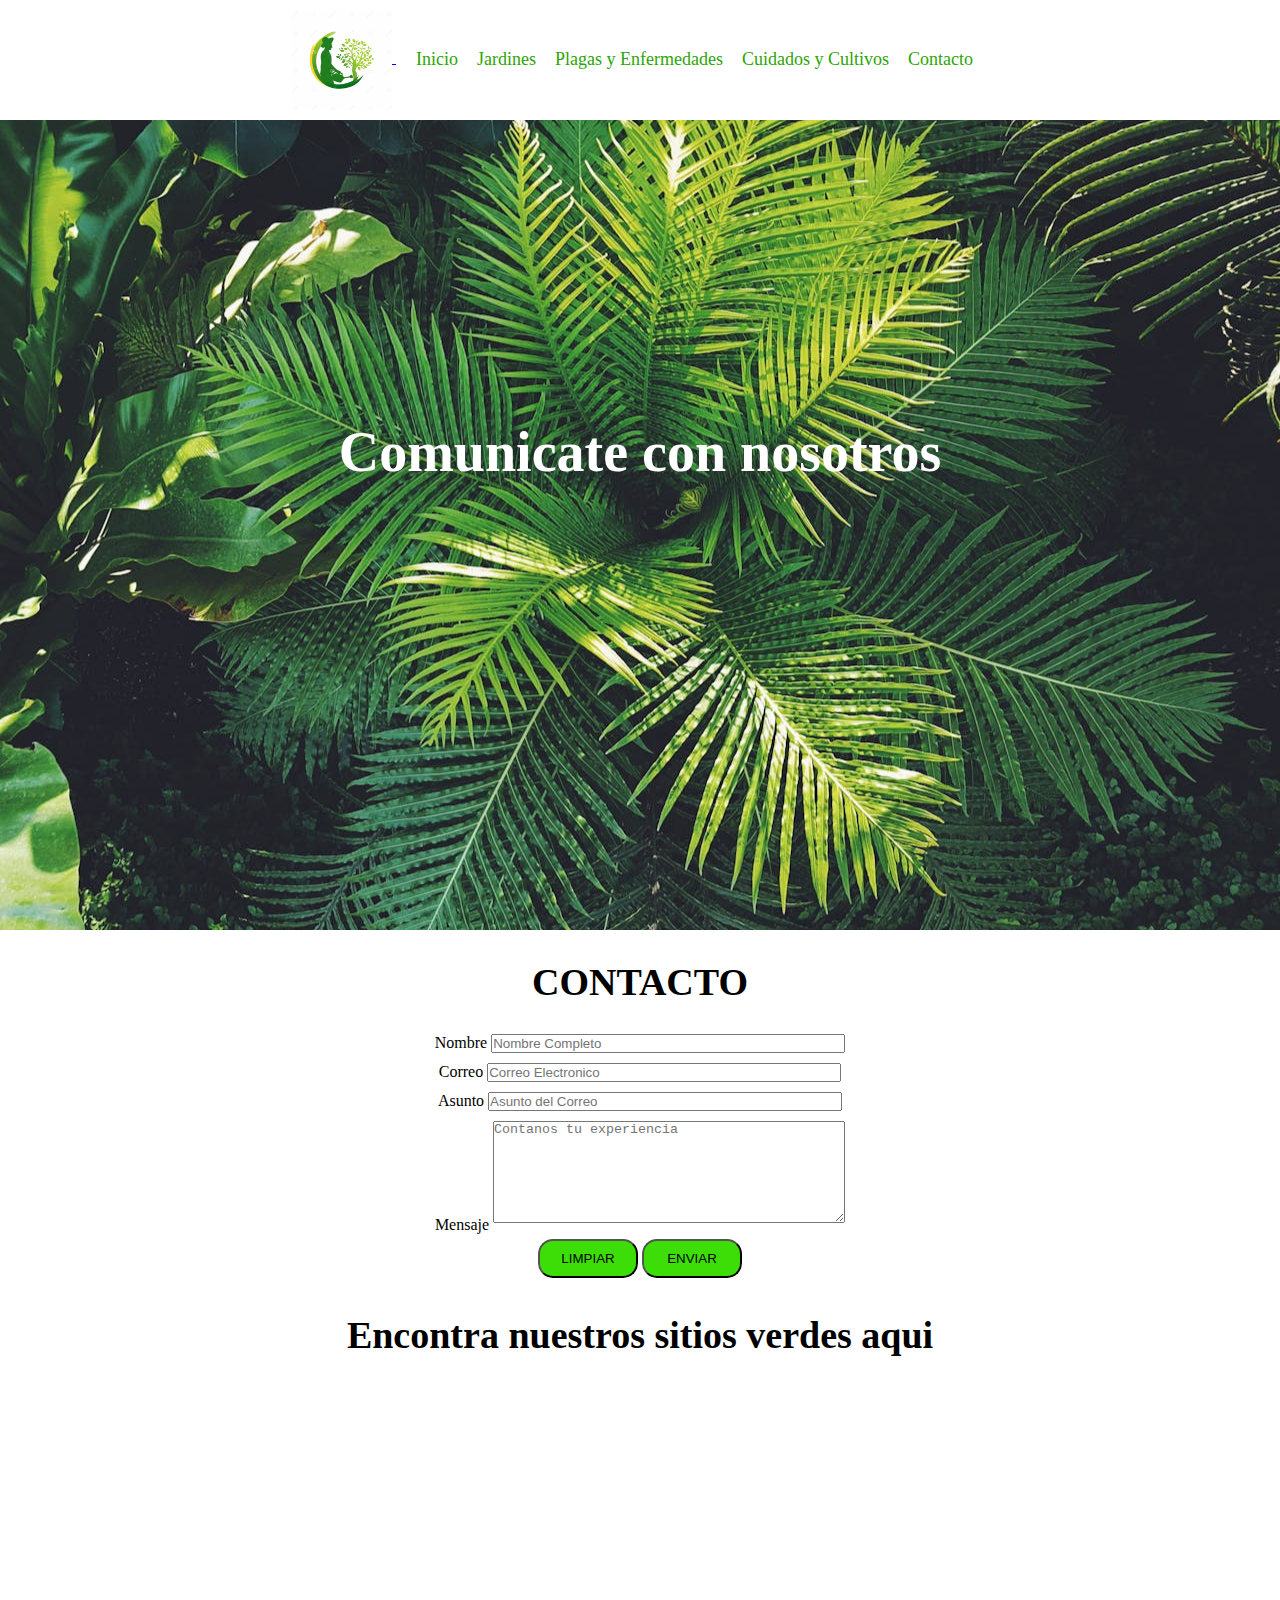
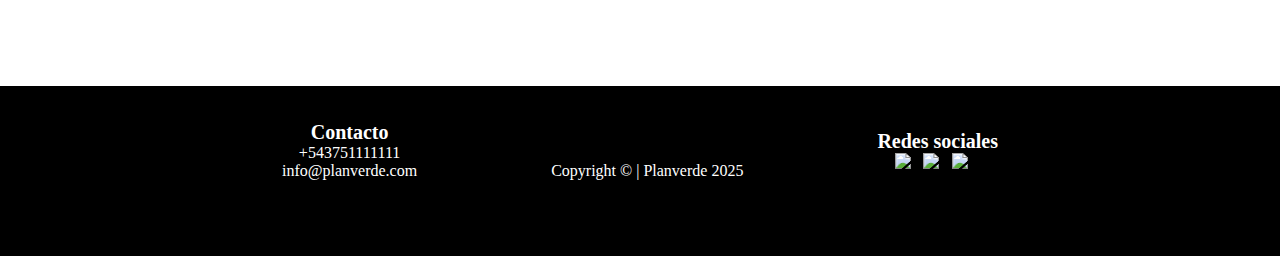
==== page/contacto.html @ a2a91c75 "primer cambio" ====
<!DOCTYPE html>
<html lang="es">
    <head>
        <meta charset="UTF-8">
        <meta name="viewport" content="width=device-width, initial-scale=1.0">
        <link rel="stylesheet" href="../css/estilo.css">
        <title>Contato | Coder house</title>
        <link rel="shortcut icon" href="../favicon.ico" type="image/x-icon">
    </head>
    <body>
        <header class="encabezado">
            <a href="../index.html">
                <img class="logo" src="../assets/img/logoverde.jpg" alt="logo Planverde">
            </a>
            <nav>
                <ul>
                    <li><a href="../index.html">Inicio</a></li>
                    <li><a href="jardines.html">Jardines</a></li>
                    <li><a href="plagas.html">Plagas y Enfermedades</a></li>
                    <li><a href="cuidados.html">Cuidados y Cultivos</a></li>
                    <li><a href="contacto.html">Contacto</a></li>
                </ul>
            </nav>
        </header>
        <main>
            <section class="conteiner-principal-contacto">
                <h1>Comunicate con nosotros</h1>
            </section>
            <section class="container-form">
                    <h2>CONTACTO</h2>
                    <form action="">
                        <div>
                            <label for="Nombre">Nombre</label>
                            <input type="text" id="Nombre" placeholder="Nombre Completo" required>
                        </div>
                        <div>
                            <label for="Email">Correo</label>
                            <input type="email" id="Email" placeholder="Correo Electronico" required>
                        </div>
                        <div>
                            <label for="Asunto">Asunto</label>
                            <input type="text" id="Asunto" placeholder="Asunto del Correo" required>
                        </div>
                        <div>
                            <label for="Mensaje">Mensaje</label>
                            <textarea name="" id="mensaje" placeholder="Contanos tu experiencia" cols="20" rows="3" required></textarea>
                        </div>
                        <div>
                            <input class="input-form" type="reset" value="LIMPIAR">
                            <input class="input-form" type="submit" value="ENVIAR">
                        </div>
                    </form>

                <h2>Encontra nuestros sitios verdes aqui</h2>
                <iframe src="https://www.google.com/maps/embed?pb=!1m14!1m12!1m3!1d14172.4344312985!2d-55.88569409148568!3d-27.37232334292523!2m3!1f0!2f0!3f0!3m2!1i1024!2i768!4f13.1!5e0!3m2!1ses-419!2sar!4v1737688793580!5m2!1ses-419!2sar" width="400" height="300" style="border:0;" allowfullscreen="" loading="lazy" referrerpolicy="no-referrer-when-downgrade"></iframe>
            </section>

        </main>
        <footer class="foot">
            <div>
                <h4>Contacto</h4>
                <p>+543751111111</p>
                <p>info@planverde.com</p>
            </div>
            <div class="copy">
                <p>Copyright © | Planverde 2025</p>
            </div>
            <div>
                <h4>Redes sociales</h4>
                <img src="" alt="fc"><img src="" alt="ig"><img src="" alt="yt">
            </div>
        </footer>
        
    </body>
</html>
---- css/estilo.css ----
* {
   margin: 0;
   padding: 0; 
}

/* Encabezado */

.encabezado {
    background-color: #ffffff;
    text-decoration: none;
    padding: 10px; 
    display: block; 
    text-align: center; 
}

.logo {
    width: 100px;
    display: inline-block; 
    vertical-align: middle; 
}

nav {
    display: inline-block; 
    vertical-align: middle; 
    margin-left: 20px; 
}

nav ul {
    margin: 0;
    padding: 0;
}

nav ul li {
    display: inline-block; 
    margin-right: 15px; 
}

li a {
    color: #2ea506;
    list-style: none;
    text-decoration: none;
    font-size: 18px;
}

/* INDEX */
/* Sección principal y Contenedor principal */

.conteiner-principal {
    background-image: url(../assets/img/bg.jpg);
    background-repeat: no-repeat;
    background-position: center;
    background-size: cover;
    background-attachment: fixed;
    height: 90vh;
    text-align: center;
}

h1 {
    padding-top: 300px;
    font-size: 56px;
    color: #fff;
}

.conteiner-principal p {
    color: #fff;
    padding: 18px 0;
}

.cta {
    background-color: #2ea506;
    padding: 10px 12px;
    border-radius: 25px;
    text-decoration: none;
    color: #fff;
}

/* Galería index, jardines y huertos*/

.galeria {
    margin: 30px 0 40px;
    text-align: center;
}

h2 {
    font-size: 38px;
    margin-bottom: 25px;
}

.img-galeria {
    width: 350px;
}

/* contenedor reseñas */

.reseñas {
    text-align: center;
    display: block;
}

.caja-reseña {
    border: 3px #2ea506 solid;
    border-radius: 25px;
    margin: 15px;
    width: 325px;
    display: inline-block;
}

.caja-reseña img {
    width: 180px;
    border-radius: 100px;
    margin-top: 20px;
}

.caja-reseña h3 {
    font-size: 20px;
}

.caja-reseña p {
    margin: 10px 25px 20px;
}


/* JARDINES */
.conteiner-principal-jardines {
    background-image: url(../assets/img/bg1.jpg);
    background-repeat: no-repeat;
    background-position: center;
    background-size: cover;
    background-attachment: fixed;
    height: 90vh;
    text-align: center;
}

/* PLAGAS */

.conteiner-principal-plagas {
    background-image: url(../assets/img/bg2.jpg);
    background-repeat: no-repeat;
    background-position: center;
    background-size: cover;
    background-attachment: fixed;
    height: 90vh;
    text-align: center;
}

/* CUIDADOS */

.conteiner-principal-cuidados {
    background-image: url(../assets/img/bg3.jpg);
    background-repeat: no-repeat;
    background-position: center;
    background-size: cover;
    background-attachment: fixed;
    height: 90vh;
    text-align: center;
}

.subtitulo-cuidados {
    text-align: center;
    margin-top: 50px;
}

/* CONTACTO */

.conteiner-principal-contacto {
    background-image: url(../assets/img/bg4.jpg);
    background-repeat: no-repeat;
    background-position: center;
    background-size: cover;
    background-attachment: fixed;
    height: 90vh;
    text-align: center;
}

.container-form {
    padding-top: 30px;
    text-align: center;
}

form {
    padding-bottom: 30px;
}

form div input {
    width: 350px;
    margin: 5px 0;
}

form div textarea {
    width: 350px;
    height: 100px;
    margin: 5px 0 7px;
}

form div .input-form {
    background-color: #3ddd08;
    padding: 10px 12px;
    border-radius: 15px;
    color: #000;
    width: 100px;
}

/* Pié de página/footer */

.foot {
    height: 15vh;
    background-color: #000;
    text-align: center;
    padding-top: 35px;
    display: block;
}

.foot div {
    display: inline-block;
    margin-inline: 65px;
    vertical-align: middle;
}

.foot h4 {
    font-size: 20px;
    color: #fff;
}

.foot p {
    color: #fff;
}

.foot .copy {
    vertical-align: bottom;
}
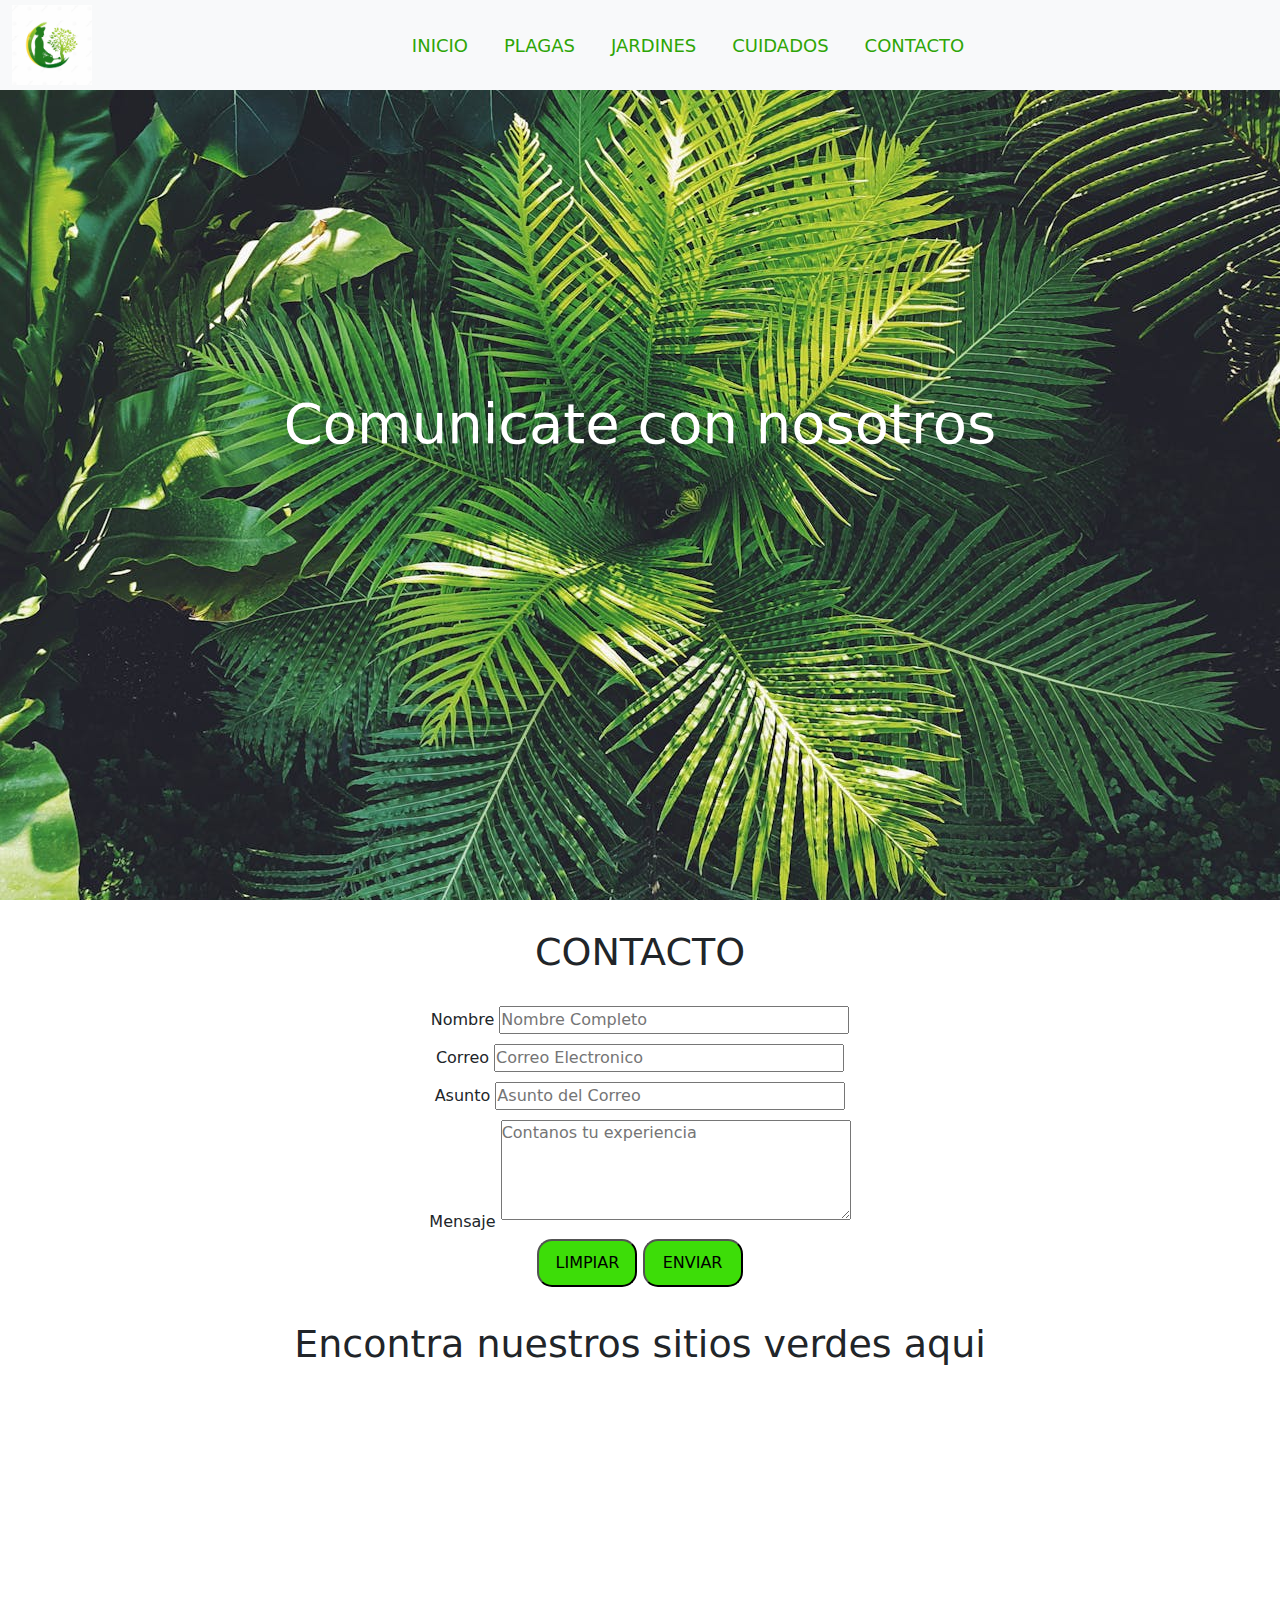
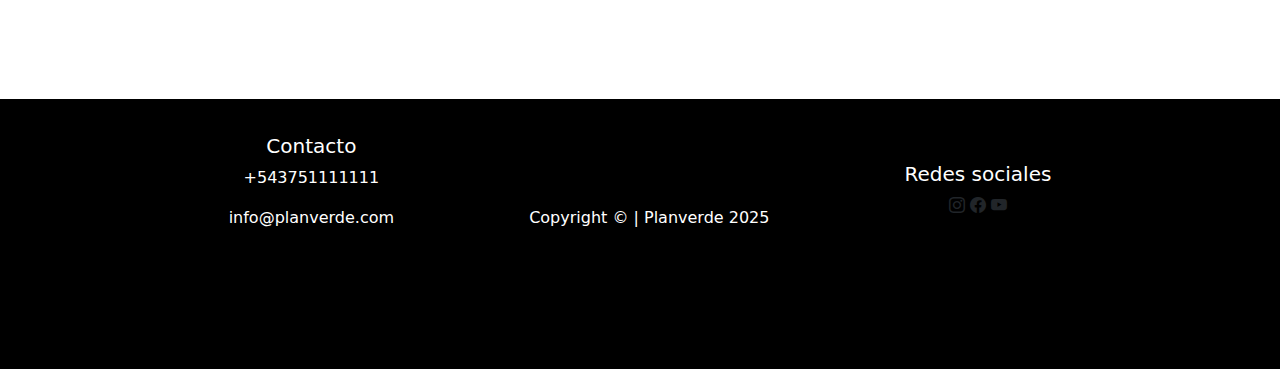
==== commit 4cc60350: "arreglo encabezado y footer" ====
--- a/page/contacto.html
+++ b/page/contacto.html
@@ -3,25 +3,48 @@
     <head>
         <meta charset="UTF-8">
         <meta name="viewport" content="width=device-width, initial-scale=1.0">
+        <link rel="stylesheet" href="https://cdn.jsdelivr.net/npm/bootstrap-icons@1.11.3/font/bootstrap-icons.min.css">
+        <link href="https://cdn.jsdelivr.net/npm/bootstrap@5.3.3/dist/css/bootstrap.min.css" rel="stylesheet" integrity="sha384-QWTKZyjpPEjISv5WaRU9OFeRpok6YctnYmDr5pNlyT2bRjXh0JMhjY6hW+ALEwIH" crossorigin="anonymous">
         <link rel="stylesheet" href="../css/estilo.css">
         <title>Contato | Coder house</title>
         <link rel="shortcut icon" href="../favicon.ico" type="image/x-icon">
     </head>
     <body>
-        <header class="encabezado">
-            <a href="../index.html">
-                <img class="logo" src="../assets/img/logoverde.jpg" alt="logo Planverde">
+      <nav class="navbar navbar-expand-lg bg-body-tertiary encabezado">
+        <div class="container-fluid d-flex">
+            <a class="navbar-brand" href="../index.html">
+                <img class="logo" src="../assets/img/logoverde.jpg" alt="Bootstrap">
             </a>
-            <nav>
-                <ul>
-                    <li><a href="../index.html">Inicio</a></li>
-                    <li><a href="jardines.html">Jardines</a></li>
-                    <li><a href="plagas.html">Plagas y Enfermedades</a></li>
-                    <li><a href="cuidados.html">Cuidados y Cultivos</a></li>
-                    <li><a href="contacto.html">Contacto</a></li>
-                </ul>
-            </nav>
-        </header>
+            <button class="navbar-toggler ms-auto" type="button" data-bs-toggle="offcanvas" data-bs-target="#offcanvasNavbar" aria-controls="offcanvasNavbar" aria-label="Toggle navigation">
+                <span class="navbar-toggler-icon"></span>
+            </button>
+            <div class="offcanvas offcanvas-end" tabindex="-1" id="offcanvasNavbar" aria-labelledby="offcanvasNavbarLabel">
+                <div class="offcanvas-header">
+                    <h5 class="offcanvas-title" id="offcanvasNavbarLabel">Menú</h5>
+                    <button type="button" class="btn-close" data-bs-dismiss="offcanvas" aria-label="Close"></button>
+                </div>
+                <div class="offcanvas-body">
+                    <ul class="navbar-nav justify-content-center flex-grow-1">
+                        <li class="nav-item lista-item">
+                            <a class="nav-link" aria-current="page" href="../index.html">INICIO</a>
+                        </li>
+                        <li class="nav-item lista-item">
+                            <a class="nav-link" href="./plagas.html">PLAGAS</a>
+                        </li>
+                        <li class="nav-item lista-item">
+                            <a class="nav-link" href="./jardines.html">JARDINES</a>
+                        </li>
+                        <li class="nav-item lista-item">
+                            <a class="nav-link" href="./cuidados.html">CUIDADOS</a>
+                        </li>
+                        <li class="nav-item lista-item">
+                            <a class="nav-link" href="./contacto.html">CONTACTO</a>
+                        </li>
+                    </ul>
+                </div>
+            </div>
+        </div>
+    </nav>
         <main>
             <section class="conteiner-principal-contacto">
                 <h1>Comunicate con nosotros</h1>
@@ -67,9 +90,9 @@
             </div>
             <div>
                 <h4>Redes sociales</h4>
-                <img src="" alt="fc"><img src="" alt="ig"><img src="" alt="yt">
+                <i class="bi bi-instagram"></i> <i class="bi bi-facebook"></i> <i class="bi bi-youtube"></i>
             </div>
         </footer>
-        
+        <script src="https://cdn.jsdelivr.net/npm/bootstrap@5.3.3/dist/js/bootstrap.bundle.min.js" integrity="sha384-YvpcrYf0tY3lHB60NNkmXc5s9fDVZLESaAA55NDzOxhy9GkcIdslK1eN7N6jIeHz" crossorigin="anonymous"></script>
     </body>
 </html>--- a/css/estilo.css
+++ b/css/estilo.css
@@ -1,47 +1,33 @@
+@import url("https://cdn.jsdelivr.net/npm/bootstrap-icons@1.11.3/font/bootstrap-icons.min.css");
 * {
    margin: 0;
    padding: 0; 
 }
 
+ul,ol{
+    list-style: none;
+}
 /* Encabezado */
-
-.encabezado {
-    background-color: #ffffff;
+.logo{
+    width: 80px;
+    
+}
+.encabezado{
+    height: 90px;
+    align-items: center;
+    display:flex;
+}
+.lista-item {
+    margin: 0% 10px;
+
+}
+.lista-item a {
+    color: #2ea506;
     text-decoration: none;
-    padding: 10px; 
-    display: block; 
-    text-align: center; 
-}
-
-.logo {
-    width: 100px;
-    display: inline-block; 
-    vertical-align: middle; 
-}
-
-nav {
-    display: inline-block; 
-    vertical-align: middle; 
-    margin-left: 20px; 
-}
-
-nav ul {
-    margin: 0;
-    padding: 0;
-}
-
-nav ul li {
-    display: inline-block; 
-    margin-right: 15px; 
-}
-
-li a {
-    color: #2ea506;
-    list-style: none;
-    text-decoration: none;
+    font-style: bold;
     font-size: 18px;
-}
-
+
+}
 /* INDEX */
 /* Sección principal y Contenedor principal */
 
@@ -203,7 +189,7 @@
 /* Pié de página/footer */
 
 .foot {
-    height: 15vh;
+    height: 30vh;
     background-color: #000;
     text-align: center;
     padding-top: 35px;
@@ -227,4 +213,23 @@
 
 .foot .copy {
     vertical-align: bottom;
-}+}
+
+/* Responsive media query */
+@media (max-width: 768px){
+    h1{
+        font-size: 25px;
+        padding-top: 200px;
+        
+
+    }
+    .encabezado{
+        height: 15vh;
+
+    }
+    .foot{
+        height: 40vh;
+    }
+}
+
+
